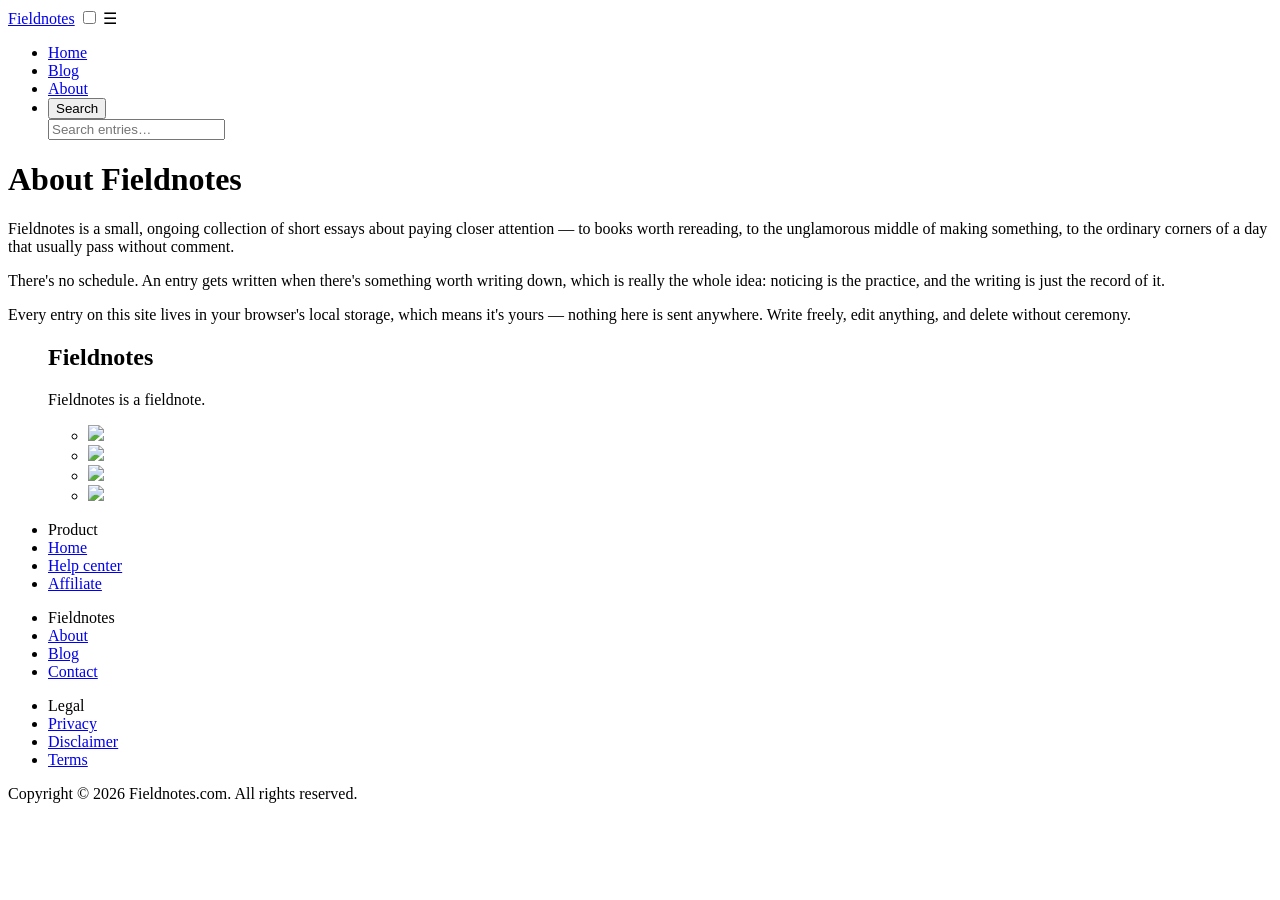
==== about.html @ 5d5623f7 "Add files via upload" ====
<!DOCTYPE html>
<html lang="en">
<head>
<meta charset="UTF-8">
<meta name="viewport" content="width=device-width, initial-scale=1.0">
<title>About — Fieldnotes</title>
    <link rel="stylesheet" href="css/style.css" />
    <link rel="stylesheet" href="css/responsive.css" />
    <link rel="stylesheet" href="https://cloudflare.com">
  </head>
  <body>
    <nav class="site-nav">
      <div class="nav-inner">
        <a href="index.html" class="brand">Fieldnotes</a>

        <input type="checkbox" id="menu" />
        <label for="menu" class="menu-btn nav-menu"> &#9776 </label>

        <ul class="nav-links">
          <li><a href="index.html" class="nav-link">Home</a></li>
          <li><a href="category.html" class="nav-link">Blog</a></li>
          <li><a href="about.html" class="nav-link">About</a></li>
          <li class="nav-search">
            <button
              class="search-toggle"
              id="search-toggle"
              aria-expanded="false"
              aria-controls="search-wrap"
            >
              Search
            </button>
            <div class="search-wrap" id="search-wrap">
              <input
                type="text"
                id="search-input"
                placeholder="Search entries…"
                autocomplete="off"
              />
              <div class="search-results" id="search-results"></div>
            </div>
          </li>
        </ul>
      </div>
    </nav>


<div class="container">
  <header class="hero">
    <h1>About Fieldnotes</h1>
  </header>

  <div class="about-body">
    <p>Fieldnotes is a small, ongoing collection of short essays about paying closer attention — to books worth rereading, to the unglamorous middle of making something, to the ordinary corners of a day that usually pass without comment.</p>
    <p>There's no schedule. An entry gets written when there's something worth writing down, which is really the whole idea: noticing is the practice, and the writing is just the record of it.</p>
    <p>Every entry on this site lives in your browser's local storage, which means it's yours — nothing here is sent anywhere. Write freely, edit anything, and delete without ceremony.</p>
  </div>
</div>

<footer class="site-footer">
      
      <div class="container foot-cont">
        
      <ul id="contact" class="foot-socials sfull"> 
        <h2> Fieldnotes </h2>
        <p> Fieldnotes is a fieldnote. </p>
        <ul class="socials">
          <li><a href=""><img class="social" src="https://i.ibb.co/d0S75Kbb/5.png"/></a></li>
          <li><a href=""><img class="social" src="https://i.ibb.co/5WhhVNGr/1.png"/></a></li>
          <li><a href=""><img class="social" src="https://i.ibb.co/WpWKG9k4/4.png"/></a></li>
          <li><a href=""><img class="social" src="https://i.ibb.co/ymxgr3KJ/7.png"/></a></li>
        </ul>
      </ul>
        <ul class="foot-links">
          <li class="foot-link-hd"> Product </li>
          <li><a href="index.html" class="foot-link">Home</a></li>
          <li><a href="#" class="foot-link">Help center</a></li>
          <li><a href="#" class="foot-link">Affiliate</a></li>
        </ul>
        
        <ul class="foot-links">
          <li class="foot-link-hd"> Fieldnotes </li>
          <li><a href="about.html" class="foot-link">About</a></li>
          <li><a href="category.html" class="foot-link">Blog</a></li>
          <li><a href="#contact" class="foot-link">Contact</a></li>
        </ul>
        
        <ul class="foot-links">
          <li class="foot-link-hd"> Legal </li>
          <li><a href="#" class="foot-link">Privacy</a></li>
          <li><a href="#" class="foot-link">Disclaimer </a></li>
          <li><a href="#" class="foot-link">Terms</a></li>
        </ul>
        
      </div>
      
      <div class="foot-center"> 
        <p class="foot-center-p">
          Copyright © 2026 Fieldnotes.com. All rights reserved. 
        </p>
      </div>
    </footer>

<script src="js/storage.js"></script>
<script src="js/nav.js"></script>
</body>
</html>
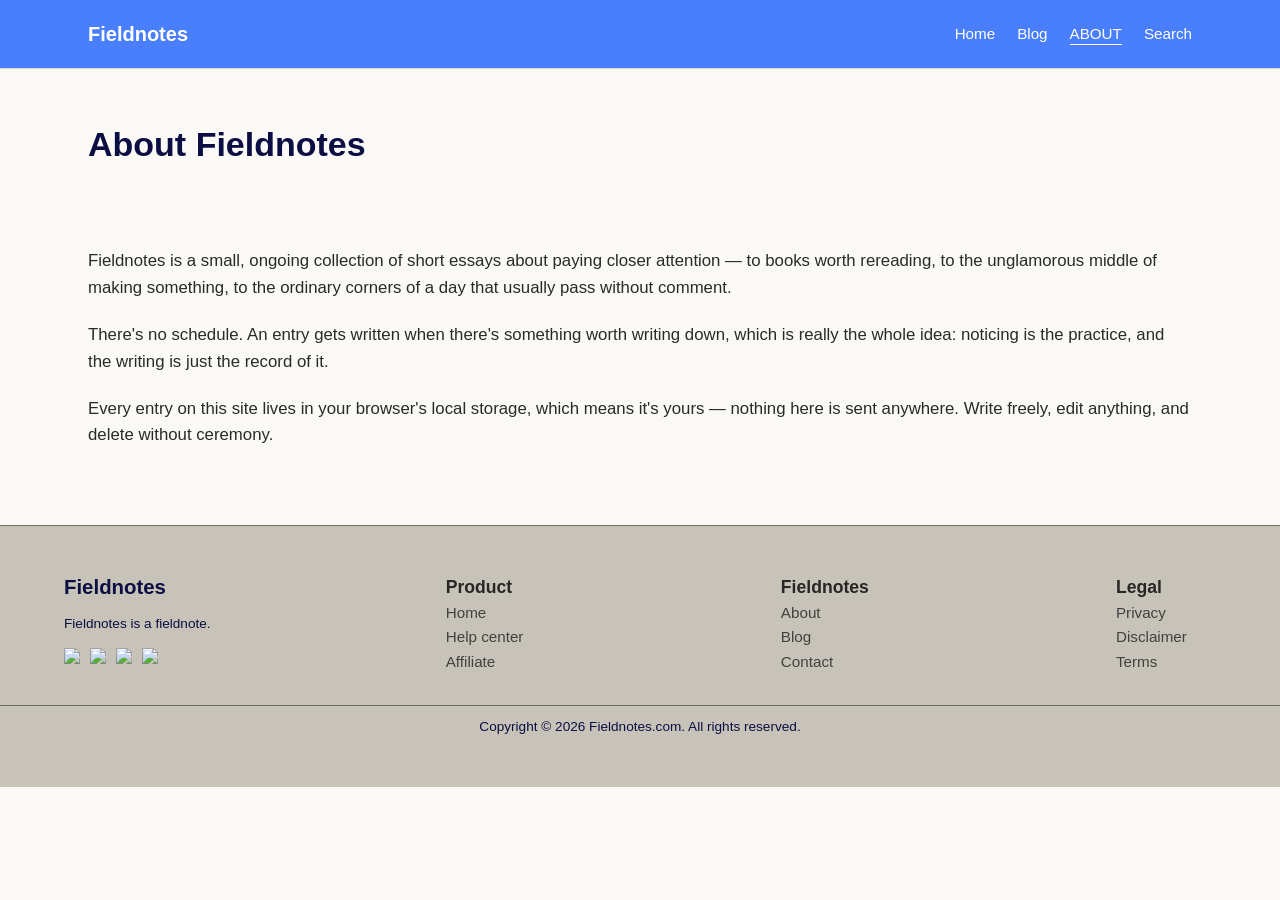
==== commit baefcbc3: "Add files via upload" ====
--- a/about.html
+++ b/about.html
@@ -45,7 +45,7 @@
 
 
 <div class="container">
-  <header class="hero">
+  <header class="hero about-header">
     <h1>About Fieldnotes</h1>
   </header>
 
@@ -100,7 +100,8 @@
       </div>
     </footer>
 
-<script src="js/storage.js"></script>
+<script src="https://cdn.jsdelivr.net/npm/@supabase/supabase-js@2"></script>
+    <script src="js/storage.js"></script>
 <script src="js/nav.js"></script>
 </body>
 </html>
--- a/css/style.css
+++ b/css/style.css
@@ -0,0 +1,728 @@
+
+:root {
+  --bg: #faf9f6;
+  --nav: #497efc;
+  --ink: #0b0e43;
+  --pine: #2f4b3c;
+  --pine-light: #3f6350;
+  --muted: #6e6b63;
+  --ver: #ffffff;
+  --rule: #dedbd3;
+  --rule-strong: #c7c3b8;
+  --paper-raised: #f3f1ea;
+  --foot: #2c2c2cdc;
+  --foot-strong: #262626;
+  --max-width: 90%;
+}
+
+* { box-sizing: border-box; }
+
+@media (prefers-reduced-motion: reduce) {
+  * { animation-duration: 0.001ms !important; transition-duration: 0.001ms !important; }
+}
+
+html { scroll-behavior: smooth; }
+
+body {
+  margin: 0;
+  background: var(--bg);
+  color: var(--ink);
+  font-family: 'Segoe UI', Tahoma, Geneva, Verdana, sans-serif;
+  font-size: 17px;
+  line-height: 1.6;
+  -webkit-font-smoothing: antialiased;
+}
+
+a { color: inherit; text-decoration: none; }
+a:focus-visible, button:focus-visible, input:focus-visible {
+  outline: 2px solid var(--pine);
+  outline-offset: 2px;
+}
+
+h1, h2, h3 {
+  font-family: 'Segoe UI', Tahoma, Geneva, Verdana, sans-serif;
+  font-weight: 600;
+  line-height: 1.15;
+  margin: 0;
+}
+
+.container {
+  max-width: var(--max-width);
+  margin: 0 auto;
+  padding: 0 24px;
+}
+
+/* ---------- Nav ---------- */
+
+.site-nav {
+  border-bottom: 1px solid var(--rule);
+  background: var(--nav);
+  position: sticky;
+  top: 0;
+  z-index: 20;
+}
+
+.nav-inner {
+  max-width: var(--max-width);
+  margin: 0 auto;
+  padding: 18px 24px;
+  display: flex;
+  align-items: center;
+  justify-content: space-between;
+  gap: 16px;
+  flex-wrap: wrap;
+}
+
+.brand {
+  font-family: 'Segoe UI', Tahoma, Geneva, Verdana, sans-serif;
+  font-size: 1.25rem;
+  font-weight: 700;
+  color: var(--ver);
+  white-space: nowrap;
+}
+
+#menu, .nav-menu {
+  display: none;
+  visibility: hidden;
+  float: right;
+}
+
+.nav-links {
+  display: flex;
+  align-items: center;
+  gap: 22px;
+  flex-wrap: wrap;
+  list-style: none;
+  margin: 0;
+  padding: 0;
+  font-size: 0.95rem;
+  background: var(--nav);
+}
+
+.nav-link {
+  color: var(--ver);
+  padding-bottom: 2px;
+  border-bottom: 1px solid transparent;
+}
+
+.nav-link:hover { color: var(--ink); }
+
+.nav-link.is-current {
+  color: var(--ver);
+  text-transform: uppercase;
+  border-bottom-color: var(--ver);
+}
+
+.nav-search {
+  position: relative;
+}
+
+.search-toggle {
+  background: none;
+  border: none;
+  font: inherit;
+  font-size: 0.95rem;
+  color: var(--ver);
+  cursor: pointer;
+  padding: 0;
+}
+
+.search-toggle:hover { color: var(--ink); }
+
+.search-wrap {
+  display: none;
+  position: absolute;
+  right: 0;
+  top: calc(100% + 10px);
+  width: 280px;
+}
+
+.search-wrap.is-open { display: block; }
+
+#search-input {
+  width: 100%;
+  font: inherit;
+  font-size: 0.95rem;
+  padding: 9px 12px;
+  border: 1px solid var(--rule-strong);
+  border-radius: 3px;
+  background: #fff;
+  color: var(--ink);
+}
+
+.search-results {
+  margin-top: 6px;
+  background: #fff;
+  border: 1px solid var(--rule-strong);
+  border-radius: 3px;
+  display: none;
+  max-height: 320px;
+  overflow-y: auto;
+  box-shadow: 0 4px 14px rgba(28, 28, 26, 0.08);
+}
+
+.search-results.is-open { display: block; }
+
+.search-result {
+  display: flex;
+  flex-direction: column;
+  gap: 2px;
+  padding: 10px 12px;
+  border-bottom: 1px solid var(--rule);
+}
+
+.search-result:last-child { border-bottom: none; }
+.search-result:hover { background: var(--paper-raised); }
+
+.search-result-title {
+  font-family: 'Segoe UI', Tahoma, Geneva, Verdana, sans-serif;
+  font-size: 0.98rem;
+}
+
+.search-result-meta {
+  font-size: 0.8rem;
+  color: var(--muted);
+}
+
+.search-empty {
+  margin: 0;
+  padding: 12px;
+  font-size: 0.88rem;
+  color: var(--muted);
+}
+
+/* ---------- Hero ---------- */
+
+.hero {
+  padding: 56px 0 40px;
+  margin: 0 auto;
+  display: flex;
+  align-items: center;
+  justify-content: space-between;
+  flex-wrap: wrap;
+  
+}
+.hero-banner {
+  width: 50%;
+  margin: 20px;
+  padding: 20px; 
+}
+
+.hero-banner h1 {
+  font-size: clamp(2.1rem, 5vw, 2.75rem);
+  letter-spacing: -0.01em;
+}
+
+.hero-banner p {
+  margin: 14px 0 0;
+  color: var(--muted);
+  font-size: 1.05rem;
+  max-width: 46ch;
+}
+.hero-slider {
+  width: 40%;
+  display: inline-block;
+}
+.slider {
+    width: 90%;
+    max-width: 400px;
+    height: 310px;
+    overflow: hidden;
+    position: relative;
+  border-radius: 10% 30% 10% 10%;
+}
+.slides {
+    width: 100%;
+    height: 100%;
+    position: relative;
+}
+
+.slide {
+    position: absolute;
+    inset: 0;
+
+    width: 100%;
+    height: 100%;
+
+    opacity: 0;
+
+    animation: fade 16s infinite;
+}
+
+.slide img {
+    width: 100%;
+    height: 100%;
+    object-fit: cover;
+    display: block;
+}
+
+
+/* Different timing for each image */
+
+.slide:nth-child(1) {
+    animation-delay: 0s;
+}
+
+.slide:nth-child(2) {
+    animation-delay: 4s;
+}
+
+.slide:nth-child(3) {
+    animation-delay: 8s;
+}
+
+.slide:nth-child(4) {
+    animation-delay: 12s;
+}
+
+
+/* Fade animation */
+
+@keyframes fade {
+
+    0% {
+        opacity: 0;
+    }
+
+    5% {
+        opacity: 1;
+    }
+
+    25% {
+        opacity: 1;
+    }
+
+    30% {
+        opacity: 0;
+    }
+
+    100% {
+        opacity: 0;
+    }
+}
+
+
+/* Dots */
+
+.dots {
+    position: absolute;
+    bottom: 20px;
+    left: 50%;
+
+    transform: translateX(-50%);
+
+    display: flex;
+    gap: 10px;
+}
+
+.dots span {
+    width: 10px;
+    height: 10px;
+
+    border-radius: 50%;
+    background: white;
+
+    opacity: 0.6;
+}
+
+
+/* ---------- Ledger (post list) ---------- */
+section {
+  margin: 30px auto;
+  display: flex;
+  justify-content: space-between;
+  flex-wrap: wrap;
+}
+
+.blog-post {
+  width: 70%;
+}
+
+.blog-post h2 {
+  margin: 20px; 
+}
+
+sidebar {
+  width: 30%;
+  height: 700px;
+  overflow-y: scroll;
+  overflow-x: hidden;
+  scrollbar-width: 0;
+  scrollbar-color: transparent;
+  scroll-behavior: smooth;
+  display: inline-block;
+}
+
+.ads {
+  width: 95%;
+  margin: 0 auto;
+}
+
+.ledger {
+  list-style: none;
+  margin: auto;
+  padding: 15px;
+  padding-left: 0;
+  width: 96%;
+  display: flex;
+  flex-wrap: wrap;
+  gap: 10px; 
+  height: 685px; 
+  overflow: hidden;
+}
+
+.ledger-item {
+  width: 220px;
+  height: 300px;
+  display: inline-block;
+  grid-template-columns: 84px 1fr;
+  gap: 10px;
+  padding: 0; 
+  overflow: hidden;
+  border-radius: 15px;
+  border: 1px solid var(--rule);
+  margin: 10px;
+  background: hwb(0 100% 0%);
+}
+
+.ledger-image {
+  margin: 0 !important;
+  padding: 0 !important;
+  height: 130px;
+  width: 100%;
+  background: var(--rule);
+  overflow: hidden;
+}
+
+.ledger-image img {
+    width: 100%;
+    height: 100%;
+    object-fit: cover;
+    display: block;
+}
+
+.ledger-inner {
+  padding: 5px 10px;
+  margin-bottom: 5px;
+  
+}
+.ledger-date {
+  font-size: 0.85rem;
+  color: var(--nav);
+  padding-top: 5px;
+  white-space: nowrap;
+}
+
+.ledger-title {
+  font-size: 1.3rem;
+  margin: 5px 5px 5px 0 !important;
+  padding: 0 !important;
+}
+
+.ledger-title a:hover { color: var(--pine); }
+
+.ledger-excerpt {
+  color: var(--pine);
+  font-size: 0.8rem;
+  line-height: 1rem;
+  margin: 0 0 10px;
+}
+
+.ledger-category {
+  display: inline-block;
+  font-size: 0.82rem;
+  color: var(--nav);
+  border-bottom: 1px solid transparent;
+}
+
+.ledger-category:hover { border-bottom-color: var(--pine); }
+
+.ledger-empty {
+  padding: 40px 0;
+  color: var(--muted);
+}
+
+@media (max-width: 520px) {
+  .ledger-item { grid-template-columns: 1fr; gap: 6px; }
+  .ledger-date { padding-top: 0; }
+}
+
+
+
+/* ---------- Post page ---------- */
+
+.post-header {
+  padding: 48px 0 28px;
+  border-bottom: 1px solid var(--rule);
+}
+
+.post-meta {
+  color: var(--muted);
+  font-size: 0.9rem;
+  margin-bottom: 14px;
+}
+
+.post-meta a { color: var(--pine); }
+.post-meta a:hover { border-bottom: 1px solid var(--pine); }
+
+.post-header h1 {
+  font-size: clamp(1.8rem, 5vw, 2.5rem);
+}
+
+.post-body {
+  padding: 36px 0 20px;
+  font-size: 1.08rem;
+  color: #2a2a26;
+}
+
+.post-body p {
+  margin: 0 0 22px;
+}
+
+.post-actions {
+  padding: 20px 0 56px;
+  display: flex;
+  gap: 18px;
+  font-size: 0.9rem;
+}
+
+.post-actions a, .post-actions button {
+  color: var(--muted);
+  background: none;
+  border: none;
+  font: inherit;
+  cursor: pointer;
+  padding: 0;
+}
+
+.post-actions a:hover, .post-actions button:hover { color: var(--pine); }
+
+.post-actions .danger:hover { color: #a33d2e; }
+
+.not-found {
+  padding: 60px 0;
+}
+
+.not-found p { color: var(--muted); }
+
+/* ---------- Category page ---------- */
+
+.category-list {
+  padding: 40px 0 56px;
+}
+
+.category-list h2 {
+  font-size: 1.1rem;
+  font-weight: 500;
+  font-family: 'Segoe UI', Tahoma, Geneva, Verdana, sans-serif;
+  color: var(--muted);
+  margin-bottom: 16px;
+}
+
+.tag-links {
+  display: flex;
+  flex-wrap: wrap;
+  gap: 10px 14px;
+  padding-bottom: 40px;
+  border-bottom: 1px solid var(--rule);
+}
+
+.tag-link {
+ font-family: 'Segoe UI', Tahoma, Geneva, Verdana, sans-serif;
+  color: var(--ink);
+  border-bottom: 1px solid var(--rule-strong);
+}
+
+.tag-link:hover, .tag-link.is-active { color: var(--pine); border-bottom-color: var(--pine); }
+
+/* ---------- About page ---------- */
+
+.about-body {
+  padding: 44px 0 56px;
+  font-size: 1.05rem;
+}
+
+.about-body p { margin: 0 0 20px; color: #2a2a26; }
+
+/* ---------- Form (new/edit entry) ---------- */
+
+.entry-form {
+  padding: 40px 0 64px;
+}
+
+#image-preview {
+  display: block;
+  max-width: 100%;
+  border-radius: 4px;
+  margin-top: 10px;
+  border: 1px solid var(--rule);
+}
+
+.field input[type="file"] {
+  border: 1px dashed var(--rule-strong);
+  padding: 10px 12px;
+  background: #fff;
+  cursor: pointer;
+  font-size: 0.9rem;
+}
+
+.post-image {
+  margin: 28px 0 8px;
+  border-radius: 4px;
+  overflow: hidden;
+}
+
+.post-image img {
+  width: 100%;
+  display: block;
+}
+
+.field {
+  margin-bottom: 22px;
+}
+
+.field label {
+  display: block;
+  font-size: 0.88rem;
+  color: var(--muted);
+  margin-bottom: 6px;
+}
+
+.field input, .field select, .field textarea {
+  width: 100%;
+  font: inherit;
+  font-size: 1rem;
+  padding: 10px 12px;
+  border: 1px solid var(--rule-strong);
+  border-radius: 3px;
+  background: #fff;
+  color: var(--ink);
+  font-family: 'Segoe UI', Tahoma, Geneva, Verdana, sans-serif;
+}
+
+.field textarea {
+  resize: vertical;
+  min-height: 220px;
+  line-height: 1.6;
+}
+
+.field-hint {
+  font-size: 0.8rem;
+  color: var(--muted);
+  margin-top: 6px;
+}
+
+.form-actions {
+  display: flex;
+  align-items: center;
+  gap: 16px;
+  margin-top: 30px;
+}
+
+.btn-primary {
+  background: var(--pine);
+  color: #fff;
+  border: none;
+  font: inherit;
+  font-size: 0.95rem;
+  padding: 11px 22px;
+  border-radius: 3px;
+  cursor: pointer;
+}
+
+.btn-primary:hover { background: var(--pine-light); }
+
+.btn-text {
+  background: none;
+  border: none;
+  font: inherit;
+  font-size: 0.9rem;
+  color: var(--muted);
+  cursor: pointer;
+}
+
+.btn-text:hover { color: var(--ink); }
+
+.form-error {
+  color: #a33d2e;
+  font-size: 0.88rem;
+  margin-top: -8px;
+  margin-bottom: 18px;
+  display: none;
+}
+
+.form-error.is-visible { display: block; }
+
+/* ---------- Footer ---------- */
+
+.site-footer {
+  padding: 26px 0 50px;
+  font-size: 0.85rem;
+  max-width: 100%;
+  background: var(--rule-strong);
+  border-top: 1px solid var(--muted);
+}
+
+.socials {
+  display: flex;
+  align-items: left;
+  gap: 10px;
+  flex-wrap: wrap;
+  list-style: none;
+  margin: 0 auto;
+  padding: 0;
+}
+
+.social {
+  height: 30px;
+  width: auto;
+}
+
+.foot-cont {
+  width: 95%; 
+  margin: 10px auto;
+  padding: 0;
+  display: flex;
+  align-items: center;
+  justify-content: space-between;
+  gap: 16px;
+  flex-wrap: wrap;
+  }
+
+.foot-socials {
+  margin-left: 0;
+  padding-left: 0; 
+}
+
+.foot-links {
+  display: block;
+  align-items: left;
+  list-style: none;
+  margin: 0;
+  padding: 0;
+  min-width: 100px; 
+  font-size: 0.95rem; 
+}
+.foot-link {
+  color: var(--foot)
+}
+
+.foot-link-hd {
+  font-weight: bolder; 
+  font-size: 1.1rem;
+  color: var(--foot-strong)
+}
+
+
+.foot-center {
+  border-top: 1px solid var(--muted);
+  align-content: center; 
+  text-align: center;
+  width: 100%; 
+  margin-top: 20px;
+}
+.foot-center-p {
+  max-width: 90%;
+  padding-top: 10px;
+  margin: 0 auto;
+}
--- a/css/responsive.css
+++ b/css/responsive.css
@@ -0,0 +1,122 @@
+
+
+@media (max-width: 520px) {
+
+
+  .container {
+    padding: 5px; 
+  }
+  
+/* ---------- Nav ---------- */
+  
+  .nav-inner {
+  max-width: 520px;
+  display: block;
+}
+  
+  .nav-menu {
+    float: right;
+    width: auto;
+    visibility: visible;
+    display: inline-block;
+    color: var(--ver);
+    font-weight: bolder;
+    font-size: 1.25rem;
+  }
+  
+  #menu {
+  display: none;
+}
+  
+#menu:checked ~ .nav-links {
+  height: auto;
+  overflow: visible;
+}
+
+  .nav-links {
+    width: 90%;
+    display: block;
+    height: 0;
+    overflow: hidden;
+    flex-wrap: none;
+  align-items: center;
+    text-align: center;
+  margin: auto;
+  padding: 0;
+    left: -100%;
+}
+
+.nav-link {
+  color: var(--ver);
+  display: block;
+  margin: 30px 0;
+  padding: 0;
+  text-align: center;
+  align-items: center;
+}
+.nav-link.is-current {
+  font-weight: bold;
+  text-transform: uppercase;
+  border-bottom-color: transparent
+}
+
+
+/* ---------- Hero ---------- */
+
+  .sfull {
+    width: 100%;
+    margin: 0;
+    paddidng: 0;
+  }
+  
+  .hero-banner {
+    margin-left: 0;
+    margin-top: 0; 
+    margin-bottom: 20px;
+    padding-left: 0; 
+  }
+
+  .hero-slider {
+    margin: 0;
+    padding: 0;
+  }
+  
+   .slider {
+        width: 100%;
+        height: 300px;
+    }
+  
+  section,  .blog-post {
+    margin: 5px 0;
+    padding: 0;
+    width: 100%;
+  }
+  
+  .ledger, .ledger-item {
+  width: 100%;
+  height: auto; 
+  display: block; 
+}
+  
+  .ledger {
+    max-height: 2530px;
+    margin: auto auto;
+    padding: 0;
+  }
+  
+  .ledger-item {
+    height: 400px;
+    margin: 20px auto; 
+    min-width: 98%;
+    max-width: 99%; 
+  }
+  .ledger-image {
+    height: 200px;
+  }
+
+
+
+  .foot-cont {
+    width: 95%;
+  }
+}
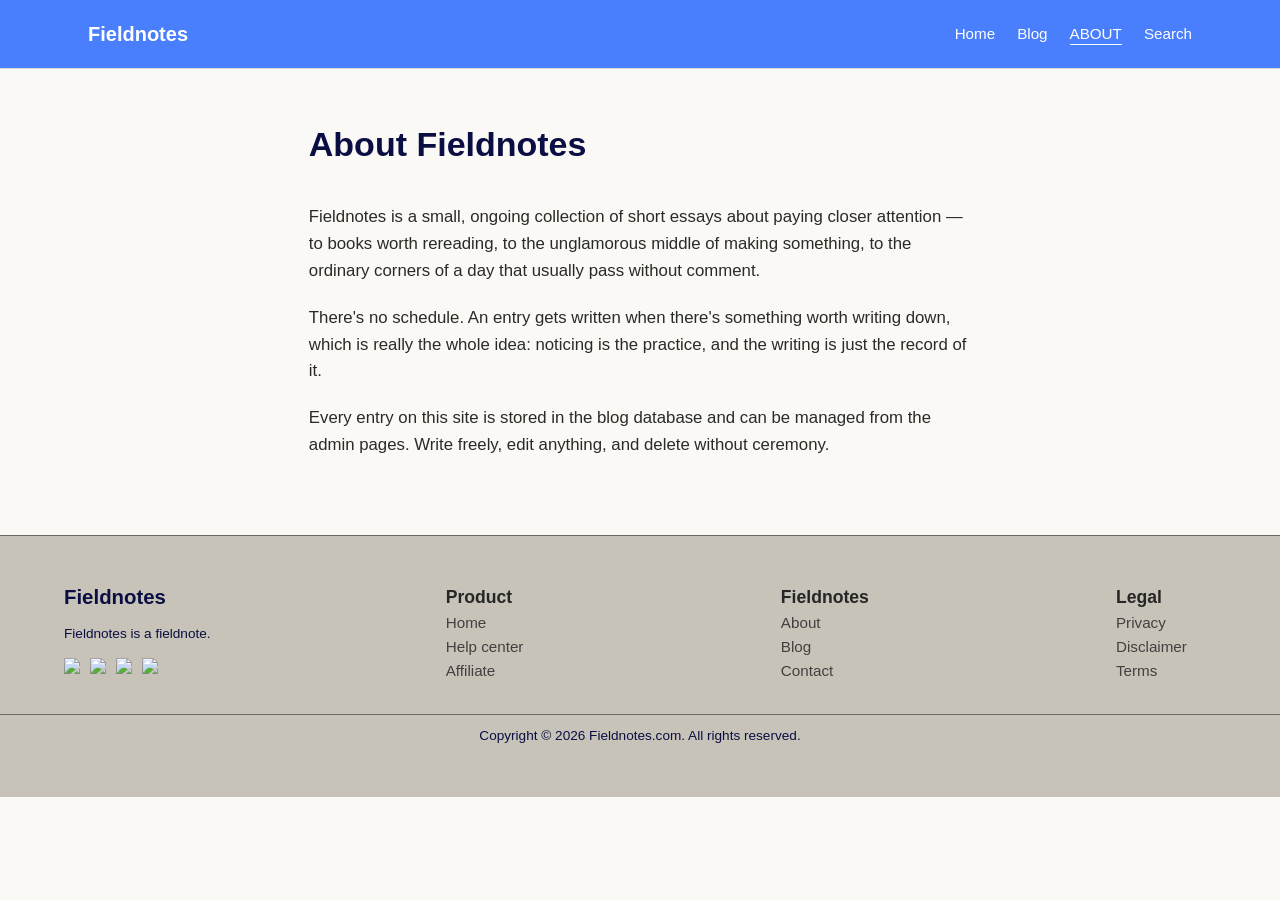
==== commit 57316fec: "Add files via upload" ====
--- a/about.html
+++ b/about.html
@@ -52,7 +52,7 @@
   <div class="about-body">
     <p>Fieldnotes is a small, ongoing collection of short essays about paying closer attention — to books worth rereading, to the unglamorous middle of making something, to the ordinary corners of a day that usually pass without comment.</p>
     <p>There's no schedule. An entry gets written when there's something worth writing down, which is really the whole idea: noticing is the practice, and the writing is just the record of it.</p>
-    <p>Every entry on this site lives in your browser's local storage, which means it's yours — nothing here is sent anywhere. Write freely, edit anything, and delete without ceremony.</p>
+    <p>Every entry on this site is stored in the blog database and can be managed from the admin pages. Write freely, edit anything, and delete without ceremony.</p>
   </div>
 </div>
 
--- a/css/style.css
+++ b/css/style.css
@@ -1,3 +1,4 @@
+
 
 :root {
   --bg: #faf9f6;
@@ -44,7 +45,7 @@
   font-weight: 600;
   line-height: 1.15;
   margin: 0;
-}
+} 
 
 .container {
   max-width: var(--max-width);
@@ -447,10 +448,39 @@
   .ledger-date { padding-top: 0; }
 }
 
+.latest {
+  width: 65%; 
+  float: left;
+  display: inline; 
+}
+
+.see-all-ls {
+  display: inline;
+  float: left; 
+}
+
+.see-all {
+  margin: 20px; 
+  padding: 10px 20px;
+  background: var(--nav);
+  color: var(--ver);
+}
+
+.see-all-ss {
+    display: none; 
+    visibility: hidden;
+}
 
 
 /* ---------- Post page ---------- */
 
+.post-lg {
+  width: 68%;
+  float: left; 
+  max-height: auto; 
+  margin-right: 10px;
+  
+}
 .post-header {
   padding: 48px 0 28px;
   border-bottom: 1px solid var(--rule);
@@ -469,10 +499,25 @@
   font-size: clamp(1.8rem, 5vw, 2.5rem);
 }
 
+.post-image {
+  max-height: 500px;
+  max-width: 43%; 
+  float: left; 
+  margin-right: 30px !important; 
+}
+
 .post-body {
-  padding: 36px 0 20px;
+  max-height: 480px;
+  max-width: 55%; 
+  padding: 0 20px;
   font-size: 1.08rem;
   color: #2a2a26;
+  margin: 0 20px;
+  margin-top: 27px;
+  overflow-x: scroll;
+  scrollbar-width: 0; 
+  scroll-behavior: smooth;
+  overflow: wrap; 
 }
 
 .post-body p {
@@ -507,6 +552,19 @@
 
 /* ---------- Category page ---------- */
 
+.cate {
+  list-style: none;
+  margin: auto;
+  padding: 15px;
+  padding-left: 0;
+  width: 96%;
+  display: flex;
+  flex-wrap: wrap;
+  gap: 10px; 
+  height: auto; 
+  overflow: hidden;
+}
+
 .category-list {
   padding: 40px 0 56px;
 }
@@ -537,8 +595,15 @@
 
 /* ---------- About page ---------- */
 
+.about-header {
+  width: 60%; 
+  margin: auto;
+}
+
 .about-body {
-  padding: 44px 0 56px;
+  width: 60%; 
+  margin: auto; 
+  padding: 0px 0 56px;
   font-size: 1.05rem;
 }
 
@@ -546,13 +611,26 @@
 
 /* ---------- Form (new/edit entry) ---------- */
 
+.entry-container {
+  width: 50%;
+  margin: auto; 
+}
+.hero {
+  margin-bottom: 0;
+}
+.hero h1 {
+  display: block;
+  width: 100%;
+}
 .entry-form {
-  padding: 40px 0 64px;
+  width: 100%; 
+  margin: auto; 
+  padding: 0px 0 64px;
 }
 
 #image-preview {
   display: block;
-  max-width: 100%;
+  max-width: 350px;
   border-radius: 4px;
   margin-top: 10px;
   border: 1px solid var(--rule);
--- a/css/responsive.css
+++ b/css/responsive.css
@@ -66,7 +66,7 @@
   .sfull {
     width: 100%;
     margin: 0;
-    paddidng: 0;
+    padding: 0;
   }
   
   .hero-banner {
@@ -101,7 +101,7 @@
   .ledger {
     max-height: 2530px;
     margin: auto auto;
-    padding: 0;
+    padding: 10px;
   }
   
   .ledger-item {
@@ -110,12 +110,56 @@
     min-width: 98%;
     max-width: 99%; 
   }
+  
   .ledger-image {
     height: 200px;
   }
 
+  .latest {
+    width: 100%;
+  }
+  
+  .see-all-ls {
+    display: none; 
+    visibility: hidden;
+  }
 
+  .see-all-ss {
+    display: inline-block; 
+    visibility: visible;
+  }
 
+  
+/* ---------- Post ---------- */
+
+  .post-lg {
+    padding-top: 5px;
+    width: 99%;
+    margin: 0;
+    margin: 0; 
+  }
+  .post-image, .post-body {
+    margin: 0 auto;
+    min-width: 98%;
+    max-width: 98%; 
+    height: auto;
+    padding: 5px 0; 
+    display: inline-block !important;
+    float: none; 
+    overflow: visible;
+  }
+  
+/* ---------- Entry ---------- */
+
+  .entry-container {
+    width: 98%; 
+    margin: 0 auto; 
+    padding: 0; 
+    left: 0; 
+  }
+
+/* ---------- Footer ---------- */
+  
   .foot-cont {
     width: 95%;
   }
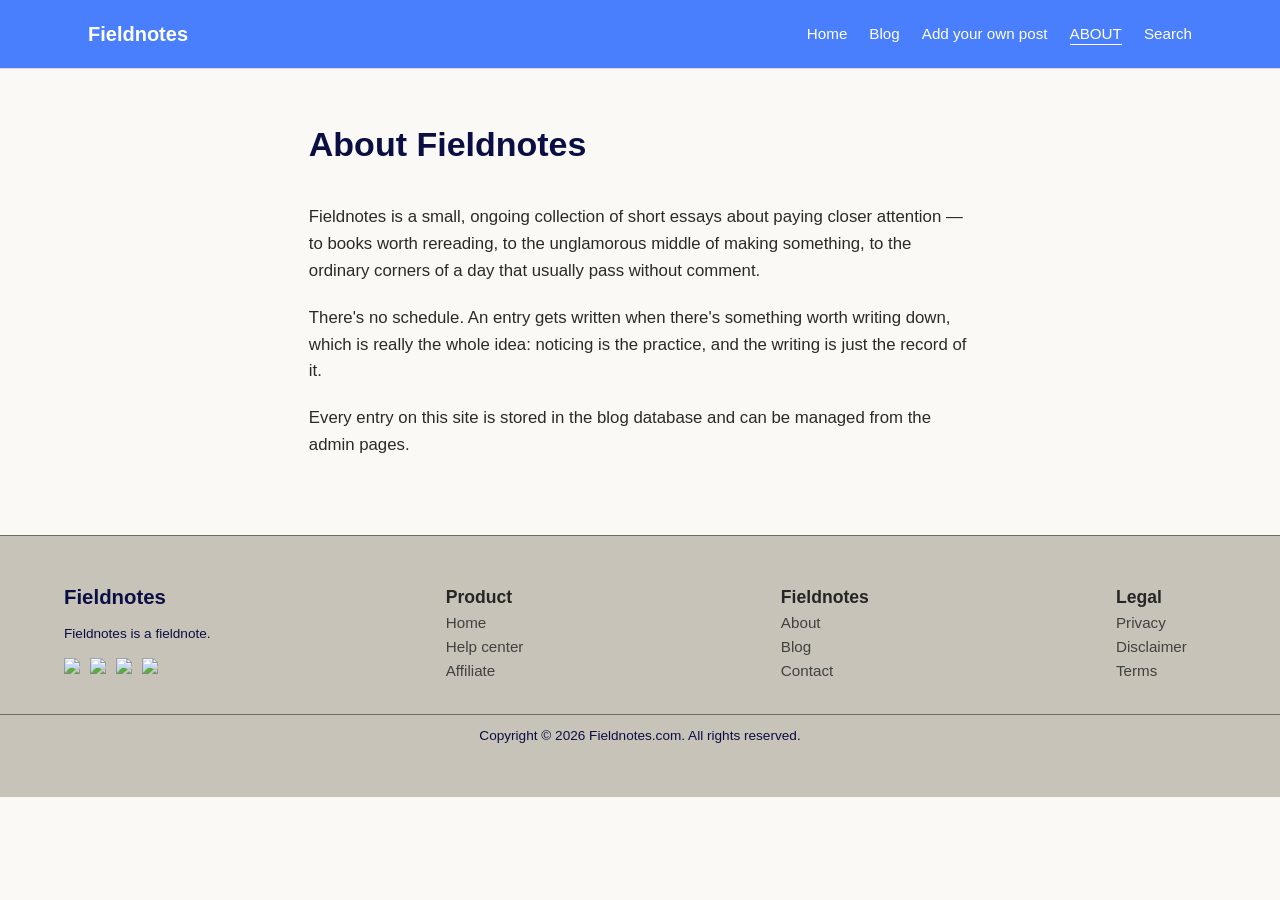
==== commit 1320a000: "Update about.html" ====
--- a/about.html
+++ b/about.html
@@ -19,6 +19,7 @@
         <ul class="nav-links">
           <li><a href="index.html" class="nav-link">Home</a></li>
           <li><a href="category.html" class="nav-link">Blog</a></li>
+          <li><a href="new-post.html" class="nav-link">Add your own post</a></li>
           <li><a href="about.html" class="nav-link">About</a></li>
           <li class="nav-search">
             <button
@@ -52,7 +53,7 @@
   <div class="about-body">
     <p>Fieldnotes is a small, ongoing collection of short essays about paying closer attention — to books worth rereading, to the unglamorous middle of making something, to the ordinary corners of a day that usually pass without comment.</p>
     <p>There's no schedule. An entry gets written when there's something worth writing down, which is really the whole idea: noticing is the practice, and the writing is just the record of it.</p>
-    <p>Every entry on this site is stored in the blog database and can be managed from the admin pages. Write freely, edit anything, and delete without ceremony.</p>
+    <p>Every entry on this site is stored in the blog database and can be managed from the admin pages.</p>
   </div>
 </div>
 
--- a/css/style.css
+++ b/css/style.css
@@ -577,6 +577,16 @@
   margin-bottom: 16px;
 }
 
+.page-shell {
+  max-width: 90%; 
+  margin: 0 auto; 
+}
+
+.page-contt {
+  max-width: 95%; 
+  margin: 0 auto;
+}
+
 .tag-links {
   display: flex;
   flex-wrap: wrap;
@@ -791,7 +801,6 @@
   color: var(--foot-strong)
 }
 
-
 .foot-center {
   border-top: 1px solid var(--muted);
   align-content: center; 
@@ -803,4 +812,4 @@
   max-width: 90%;
   padding-top: 10px;
   margin: 0 auto;
-}+} 
--- a/css/responsive.css
+++ b/css/responsive.css
@@ -148,6 +148,11 @@
     float: none; 
     overflow: visible;
   }
+  .page-contt {
+    width: 93%;
+    margin: 0 auto;
+    overflow: hidden; 
+  }
   
 /* ---------- Entry ---------- */
 
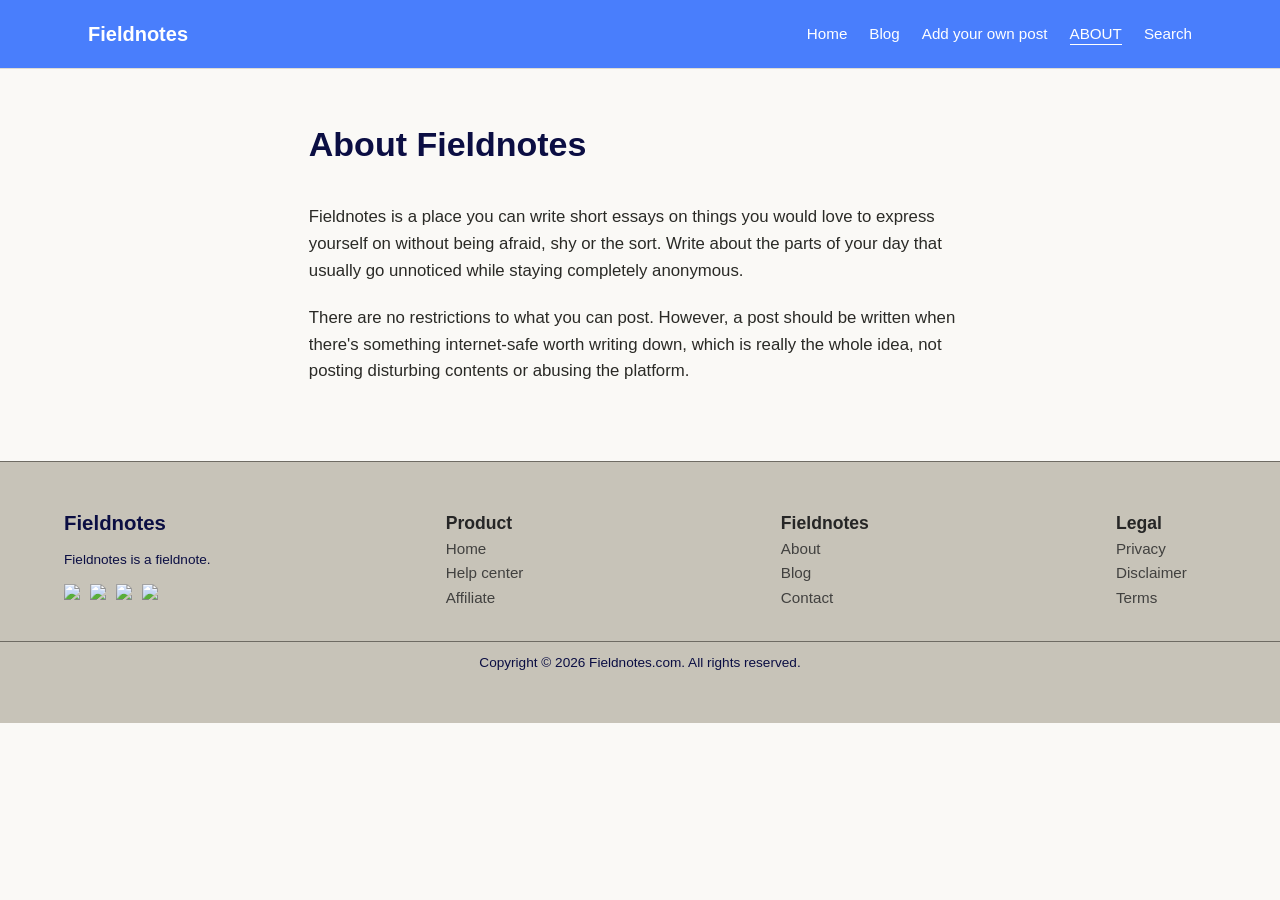
==== commit 1a752381: "Update about.html" ====
--- a/about.html
+++ b/about.html
@@ -51,10 +51,9 @@
   </header>
 
   <div class="about-body">
-    <p>Fieldnotes is a small, ongoing collection of short essays about paying closer attention — to books worth rereading, to the unglamorous middle of making something, to the ordinary corners of a day that usually pass without comment.</p>
-    <p>There's no schedule. An entry gets written when there's something worth writing down, which is really the whole idea: noticing is the practice, and the writing is just the record of it.</p>
-    <p>Every entry on this site is stored in the blog database and can be managed from the admin pages.</p>
-  </div>
+    <p>Fieldnotes is a place you can write short essays on things you would love to express yourself on without being afraid, shy or the sort. Write about the parts of your day that usually go unnoticed while staying completely anonymous.</p>
+    <p>There are no restrictions to what you can post. However, a post should be written when there's something internet-safe worth writing down, which is really the whole idea, not posting disturbing contents or abusing the platform.</p>
+    </div>
 </div>
 
 <footer class="site-footer">
